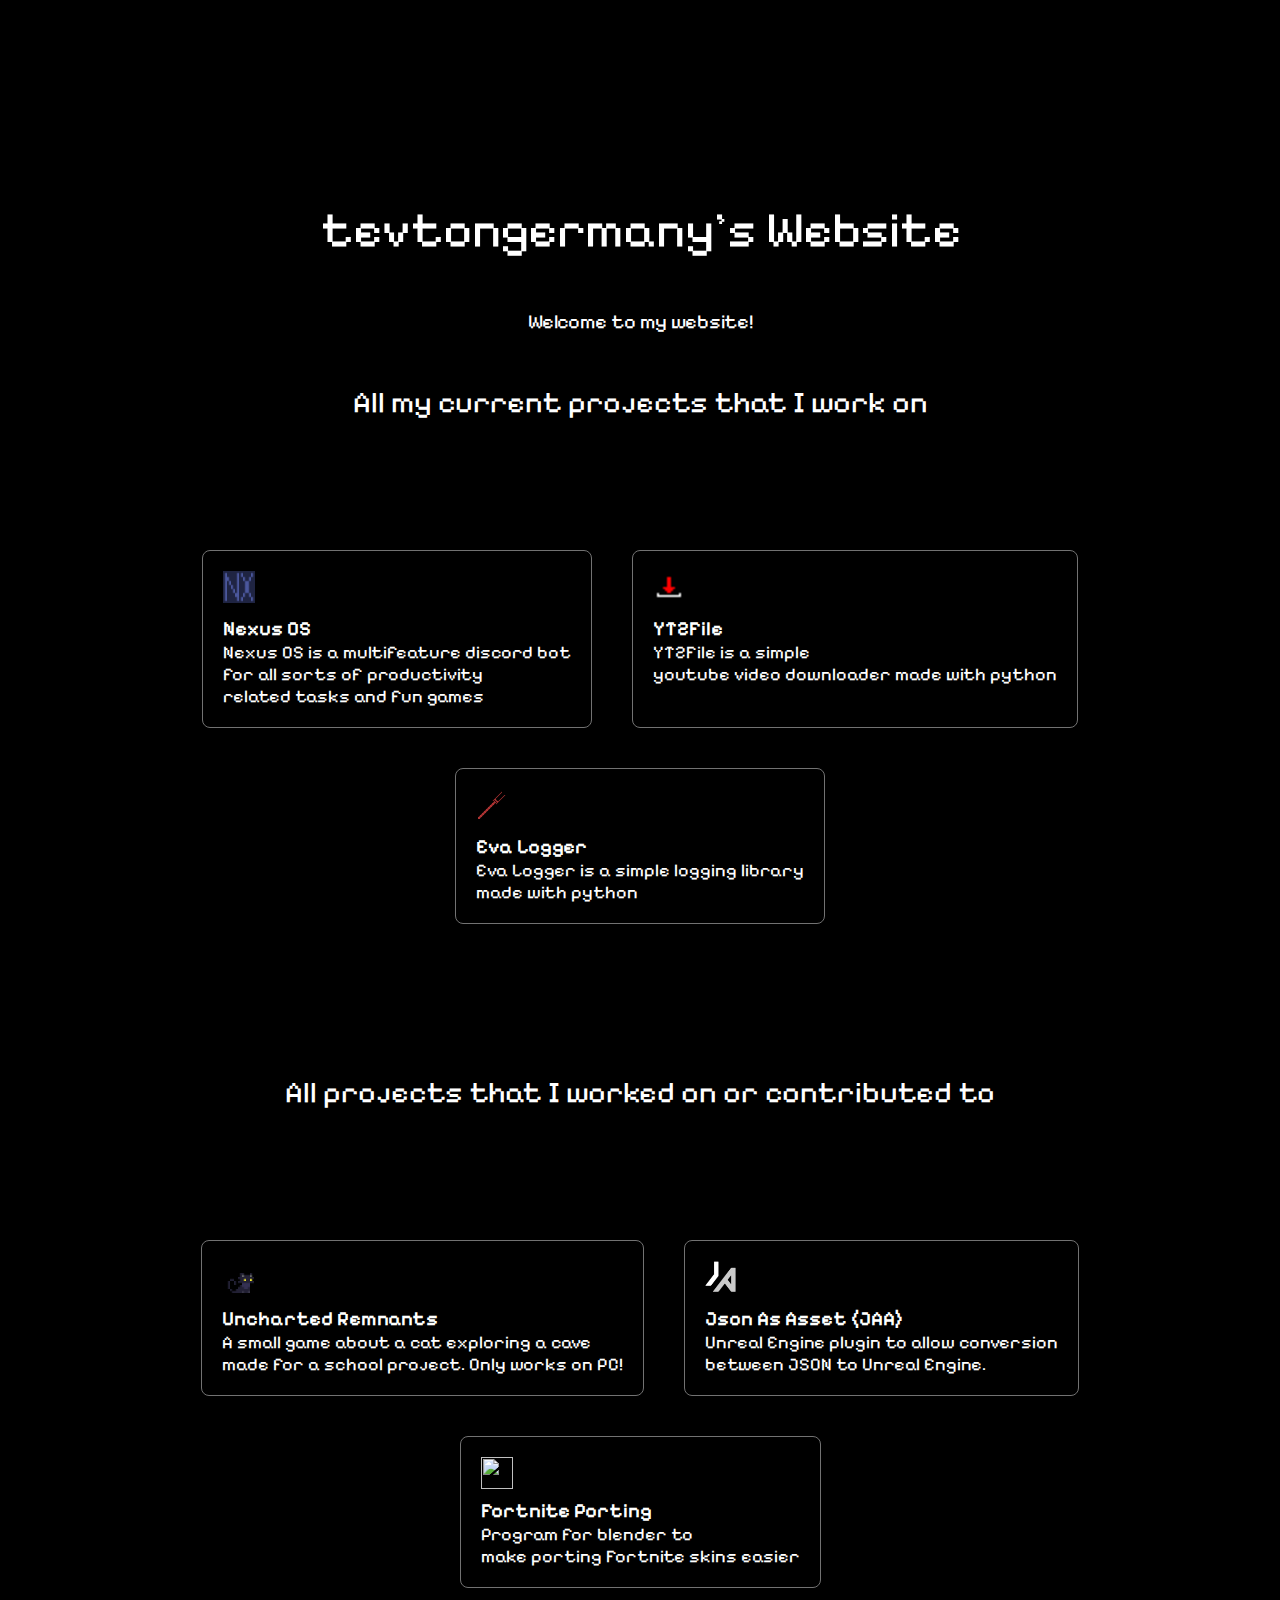
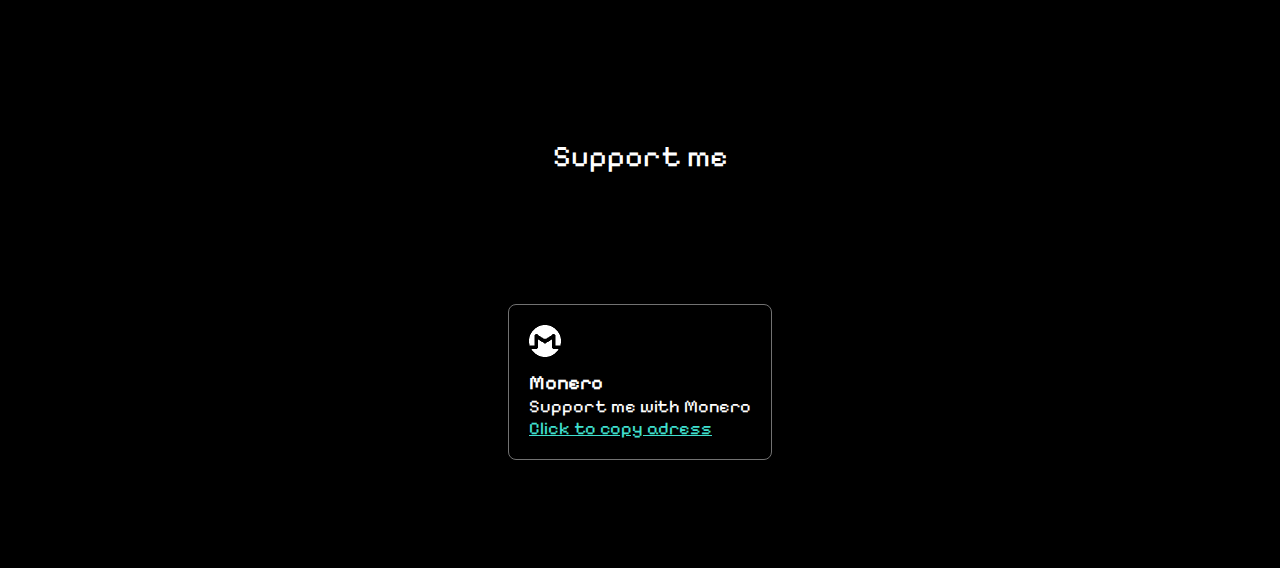
==== index.html @ dfd3a6f1 "messed up assets and stuff" ====
<!DOCTYPE html>
<Meta>
<head>
    <title>tevtongermany's Website</title>
    <link rel="stylesheet" href="styles.css">
    <script src="main.js"></script>

    <meta name="viewport" content="width=device-width, initial-scale=1.0">
</head>
<!-- I Know you are looking :3 -->
<!-- if you want to use stuff from my website like my code just read the license before you do so! -->
<!-- https://github.com/Tevtongermany/Tevtongermany.github.io/blob/main/LICENSE -->
<!-- if you just ignore it you are a maggot! -->
<body>

<p class="title">tevtongermany's Website</p>
<p class="desc">Welcome to my website!</p>

<p class="header">All my current projects that I work on</p>
<div class="card-container">
    <div class="card" onclick="redirectTo('http://nexusos.de/')">
        <img class="card-smallimg" src="/assets/EA.png">
        <p class="card-title">Nexus OS</p>
        <p class="card-desc">Nexus OS is a multifeature discord bot <br> 
            for all sorts of productivity <br>
                related tasks and fun games</p>

    </div>

    <div class="card" onclick="redirectTo('https://github.com/Tevtongermany/YT2FILE-Legacy')">
        <img class="card-smallimg" src="/assets/Yt2file.png">
        <p class="card-title">YT2File</p>
        <p class="card-desc">
            YT2File is a simple <br>youtube video downloader
            made with python
        </p>
    </div>

    <div class="card" onclick="redirectTo('https://github.com/Tevtongermany/Evalogger')">
        <img class="card-smallimg" src="/assets/Evalogger.png">
        <p class="card-title">Eva Logger</p>
        <p class="card-desc">
            Eva Logger is a simple logging library <br>
            made with python
        </p>
    </div>


</div>

<p class="header">All projects that I worked on or contributed to</p>    
<div class="card-container">
    <div class="card" onclick="redirectTo('/release/Game.html')">
        <img class="card-smallimg" src="/assets/Cat_1.gif">
        <p class="card-title">Uncharted Remnants</p>
        <p class="card-desc">A small game about a cat exploring a cave<br>made for a school project. Only works on PC!</p>
    </div>
    <div class="card" onclick="redirectTo('https://github.com/GMatrixGames/JsonAsAsset')">
        <img class="card-smallimg" src="/assets/JAA_Logo.png">
        <p class="card-title">Json As Asset (JAA)</p>
        <p class="card-desc">Unreal Engine plugin to allow conversion <br>between JSON to Unreal Engine.</p>
    </div>
    <div class="card" onclick="redirectTo('https://github.com/halfuwu/FortnitePorting')">
        <img class="card-smallimg" src="/assets/FortnitePortingLarge.png">
        <p class="card-title">Fortnite Porting</p>
        <p class="card-desc">Program for blender to <br>make porting Fortnite skins easier</p>
    </div>
</div>
<p class="header">Support me</p>

    <div class="card-container">
        <div class="card-static">
            <img class="card-smallimg" src="/assets/monero.png">
            <p class="card-title">Monero</p>
            <p class="card-desc">Support me with Monero</p>
            <p class="link" onclick="copytoclipboard('4ACpX2xCGJ3UpfYXFJC6YvYNoSaSizHpbFByEJfth3kwR3kgrTijeWkQiPbkQqs7zq4gx8izZiRPuEuzkmUqJaUoLRoKhRh')">Click to copy adress</p>
        </div>
    </div>




</body>
---- styles.css ----
@import url('https://fonts.googleapis.com/css2?family=Pixelify+Sans:wght@400;500;600;700&display=swap');

 * {
    background-color: black;
}
 /* scrollbar */
::-webkit-scrollbar {
    width: 20px;
  }
  
  /* Track */
  ::-webkit-scrollbar-track {
    background: #f1f1f100;
  }
  
  /* Handle */
  ::-webkit-scrollbar-thumb {
    background: #888;
  }
  
  /* Handle on hover */
  ::-webkit-scrollbar-thumb:hover {
    background: #555;
  }

.title {
    color: white;
    font-size: 50px;
    text-align: center;
    font-family: 'Pixelify sans', sans-serif;
    margin-top: 200px;
}
.desc {
    color: white;
    font-size: 20px;
    text-align: center;
    font-family: 'Pixelify sans', sans-serif;
    margin-top: 50px;
}
.header {
    color: white;
    font-size: 30px;
    text-align: center;
    font-family: 'Pixelify sans', sans-serif;
    margin-top: 50px;
}
.link {
    color: turquoise;
    text-decoration: underline;
    font-family: 'Pixelify sans', sans-serif;
    font-size: 18px;
    margin: 0;
    word-wrap: break-word;
    overflow: hidden;
}

.card-container {
    display: flex;
    flex-wrap: wrap;
    justify-content: center;
    gap: 40px;
    padding: 100px;


}

.card {
    width: auto;
    height: auto;
    box-sizing: border-box;
    background-color: #000000;
    border: 1px solid #727272;
    border-radius: 8px;
    text-align: left;
    padding: 20px;
    cursor: pointer;
    transition: .30s ease;

}

.card:hover {
    transform: translateY(-5px);
}

.card-static {
    width: auto;
    height: auto;
    box-sizing: border-box;
    background-color: #000000;
    border: 1px solid #727272;
    border-radius: 8px;
    text-align: left;
    padding: 20px;

    transition: .30s ease;

}

/* Image styling */
.card-smallimg {
    width: 32px;
    height: 32px;
    object-fit: cover;
    margin-bottom: 10px;
    user-select: none;
    transition: .30s ease;
}

/* Text styling */
.card-desc  {
    background-color: #000000;
    font-family: 'Pixelify sans', sans-serif;
    font-size: 18px;
    color: white;
    margin: 0;
    user-select: none;
    word-wrap: break-word;
    overflow: hidden;
}

.card-title {
    background-color: #000000;
    user-select: none;
    font-family: 'Pixelify sans', sans-serif;
    font-weight: 600;
    font-size: 20px;
    color: white;
    margin: 0;
    user-select: none;
    overflow: hidden;
}
.card-qrcode {
    width: 240px;
    height: 240px;

}

@media (max-width: 1000px) {
    .card-container {
        padding: 50px;
    }
    .title {
        font-size: 30px;
    }
}
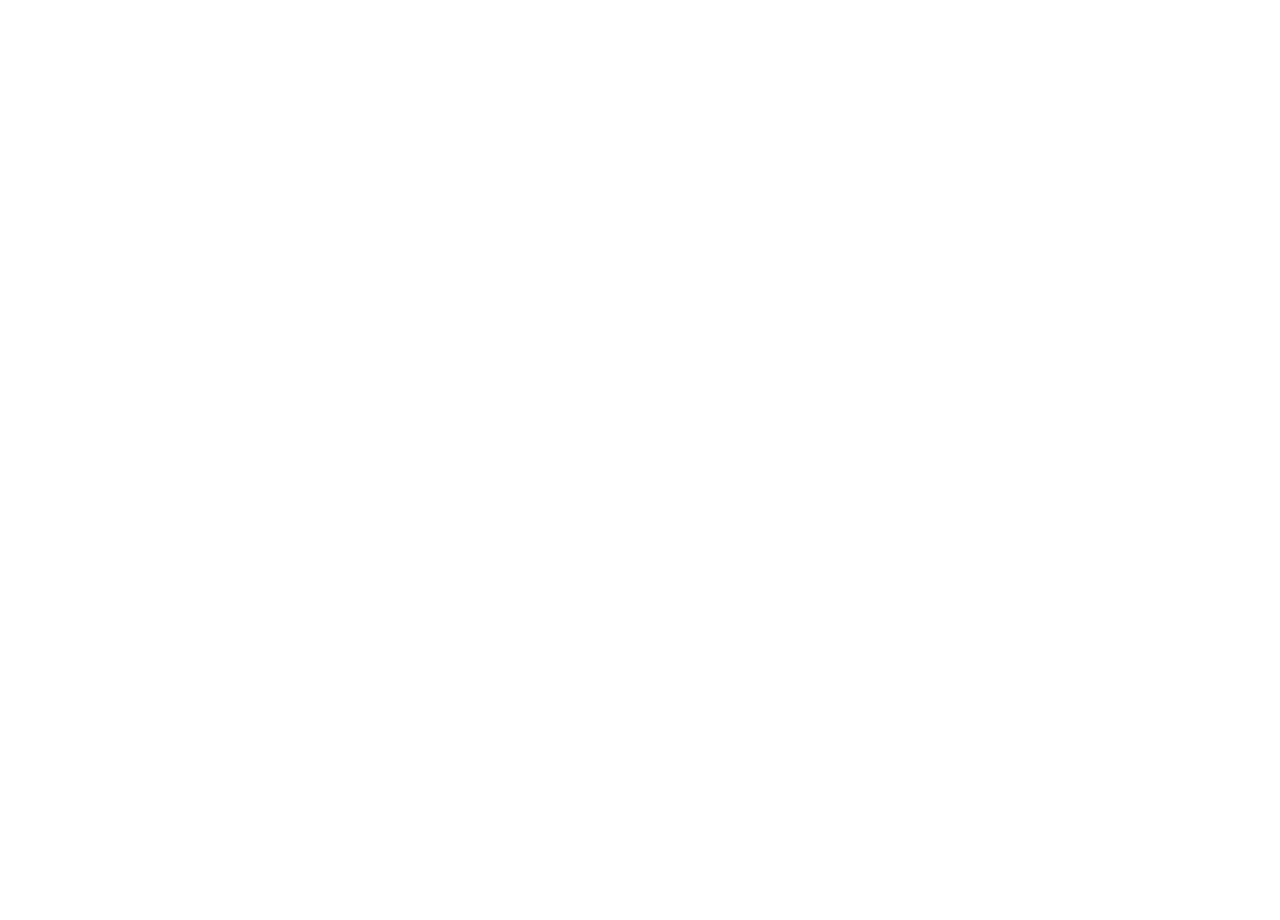
==== commit 71255b7b: "Create index.html" ====
--- a/index.html
+++ b/index.html
@@ -1,83 +1,11 @@
-<!DOCTYPE html>
-<Meta>
-<head>
-    <title>tevtongermany's Website</title>
-    <link rel="stylesheet" href="styles.css">
-    <script src="main.js"></script>
-
-    <meta name="viewport" content="width=device-width, initial-scale=1.0">
-</head>
-<!-- I Know you are looking :3 -->
-<!-- if you want to use stuff from my website like my code just read the license before you do so! -->
-<!-- https://github.com/Tevtongermany/Tevtongermany.github.io/blob/main/LICENSE -->
-<!-- if you just ignore it you are a maggot! -->
-<body>
-
-<p class="title">tevtongermany's Website</p>
-<p class="desc">Welcome to my website!</p>
-
-<p class="header">All my current projects that I work on</p>
-<div class="card-container">
-    <div class="card" onclick="redirectTo('http://nexusos.de/')">
-        <img class="card-smallimg" src="/assets/EA.png">
-        <p class="card-title">Nexus OS</p>
-        <p class="card-desc">Nexus OS is a multifeature discord bot <br> 
-            for all sorts of productivity <br>
-                related tasks and fun games</p>
-
-    </div>
-
-    <div class="card" onclick="redirectTo('https://github.com/Tevtongermany/YT2FILE-Legacy')">
-        <img class="card-smallimg" src="/assets/Yt2file.png">
-        <p class="card-title">YT2File</p>
-        <p class="card-desc">
-            YT2File is a simple <br>youtube video downloader
-            made with python
-        </p>
-    </div>
-
-    <div class="card" onclick="redirectTo('https://github.com/Tevtongermany/Evalogger')">
-        <img class="card-smallimg" src="/assets/Evalogger.png">
-        <p class="card-title">Eva Logger</p>
-        <p class="card-desc">
-            Eva Logger is a simple logging library <br>
-            made with python
-        </p>
-    </div>
-
-
-</div>
-
-<p class="header">All projects that I worked on or contributed to</p>    
-<div class="card-container">
-    <div class="card" onclick="redirectTo('/release/Game.html')">
-        <img class="card-smallimg" src="/assets/Cat_1.gif">
-        <p class="card-title">Uncharted Remnants</p>
-        <p class="card-desc">A small game about a cat exploring a cave<br>made for a school project. Only works on PC!</p>
-    </div>
-    <div class="card" onclick="redirectTo('https://github.com/GMatrixGames/JsonAsAsset')">
-        <img class="card-smallimg" src="/assets/JAA_Logo.png">
-        <p class="card-title">Json As Asset (JAA)</p>
-        <p class="card-desc">Unreal Engine plugin to allow conversion <br>between JSON to Unreal Engine.</p>
-    </div>
-    <div class="card" onclick="redirectTo('https://github.com/halfuwu/FortnitePorting')">
-        <img class="card-smallimg" src="/assets/FortnitePortingLarge.png">
-        <p class="card-title">Fortnite Porting</p>
-        <p class="card-desc">Program for blender to <br>make porting Fortnite skins easier</p>
-    </div>
-</div>
-<p class="header">Support me</p>
-
-    <div class="card-container">
-        <div class="card-static">
-            <img class="card-smallimg" src="/assets/monero.png">
-            <p class="card-title">Monero</p>
-            <p class="card-desc">Support me with Monero</p>
-            <p class="link" onclick="copytoclipboard('4ACpX2xCGJ3UpfYXFJC6YvYNoSaSizHpbFByEJfth3kwR3kgrTijeWkQiPbkQqs7zq4gx8izZiRPuEuzkmUqJaUoLRoKhRh')">Click to copy adress</p>
-        </div>
-    </div>
-
-
-
-
-</body>
+<!DOCTYPE html>
+<html lang="en">
+<head>
+    <meta charset="UTF-8">
+    <meta name="viewport" content="width=device-width, initial-scale=1.0">
+    <title>Game Iframe</title>
+</head>
+<body>
+    <iframe src="https://tevtongermany.me/release/Game.html" frameborder="0" style="width:100%; height:100vh;"></iframe>
+</body>
+</html>
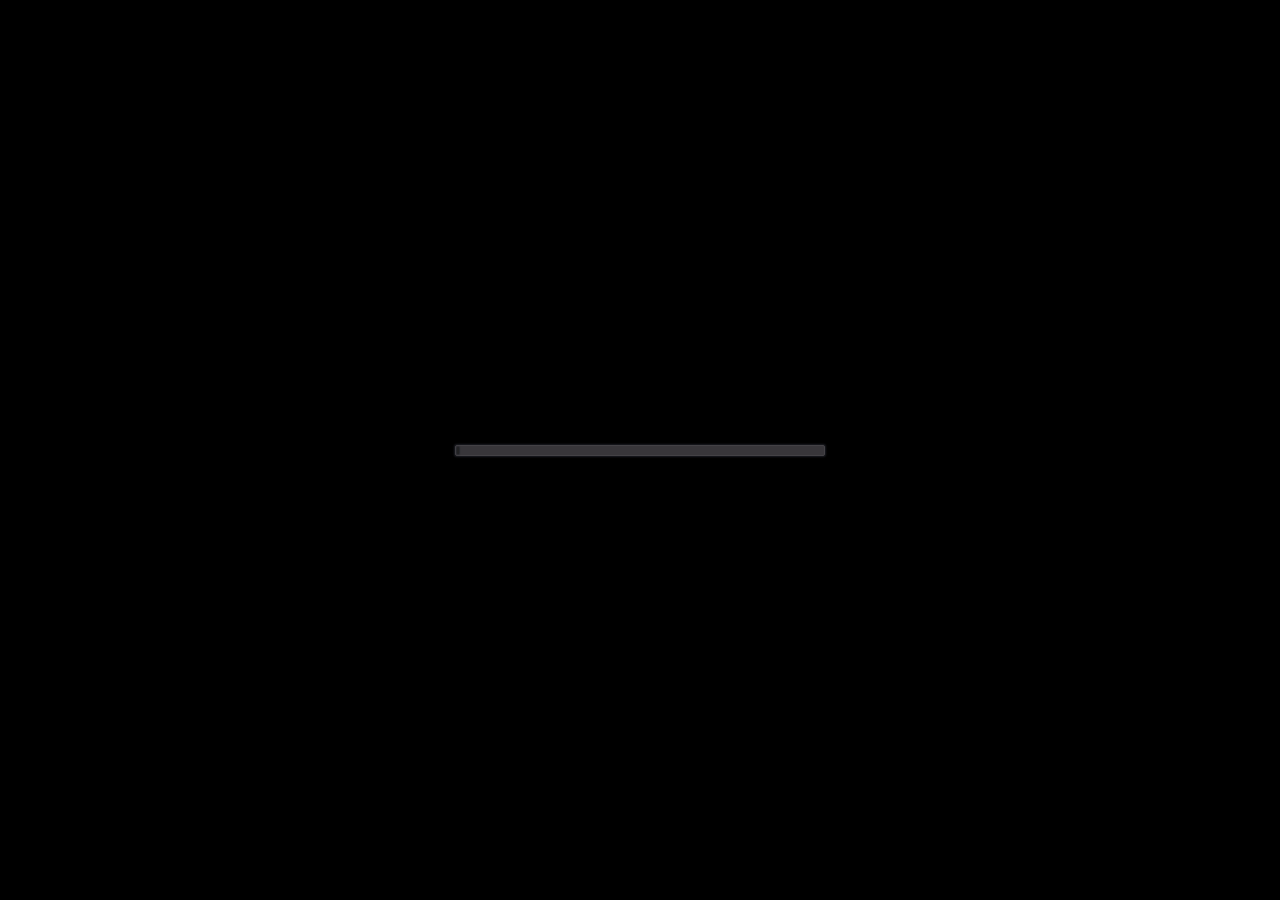
==== commit d78920c1: "funny hahah" ====
--- a/index.html
+++ b/index.html
@@ -1,11 +1,249 @@
 <!DOCTYPE html>
 <html lang="en">
-<head>
-    <meta charset="UTF-8">
-    <meta name="viewport" content="width=device-width, initial-scale=1.0">
-    <title>Game Iframe</title>
-</head>
-<body>
-    <iframe src="https://tevtongermany.me/release/Game.html" frameborder="0" style="width:100%; height:100vh;"></iframe>
-</body>
+	<head>
+		<meta charset="utf-8">
+		<meta name="viewport" content="width=device-width, user-scalable=no">
+		<script src="coi-serviceworker.js"></script>
+		<title>Uncharted Remnants</title>
+		<style>
+body {
+	touch-action: none;
+	margin: 0;
+	border: 0 none;
+	padding: 0;
+	text-align: center;
+	background-color: black;
+}
+
+#canvas {
+	display: block;
+	margin: 0;
+	color: white;
+}
+
+#canvas:focus {
+	outline: none;
+}
+
+.godot {
+	font-family: 'Noto Sans', 'Droid Sans', Arial, sans-serif;
+	color: #e0e0e0;
+	background-color: #3b3943;
+	background-image: linear-gradient(to bottom, #403e48, #35333c);
+	border: 1px solid #45434e;
+	box-shadow: 0 0 1px 1px #2f2d35;
+}
+
+/* Status display */
+
+#status {
+	position: absolute;
+	left: 0;
+	top: 0;
+	right: 0;
+	bottom: 0;
+	display: flex;
+	justify-content: center;
+	align-items: center;
+	/* don't consume click events - make children visible explicitly */
+	visibility: hidden;
+}
+
+#status-progress {
+	width: 366px;
+	height: 7px;
+	background-color: #38363A;
+	border: 1px solid #444246;
+	padding: 1px;
+	box-shadow: 0 0 2px 1px #1B1C22;
+	border-radius: 2px;
+	visibility: visible;
+}
+
+@media only screen and (orientation:portrait) {
+	#status-progress {
+		width: 61.8%;
+	}
+}
+
+#status-progress-inner {
+	height: 100%;
+	width: 0;
+	box-sizing: border-box;
+	transition: width 0.5s linear;
+	background-color: #202020;
+	border: 1px solid #222223;
+	box-shadow: 0 0 1px 1px #27282E;
+	border-radius: 3px;
+}
+
+#status-indeterminate {
+	height: 42px;
+	visibility: visible;
+	position: relative;
+}
+
+#status-indeterminate > div {
+	width: 4.5px;
+	height: 0;
+	border-style: solid;
+	border-width: 9px 3px 0 3px;
+	border-color: #2b2b2b transparent transparent transparent;
+	transform-origin: center 21px;
+	position: absolute;
+}
+
+#status-indeterminate > div:nth-child(1) { transform: rotate( 22.5deg); }
+#status-indeterminate > div:nth-child(2) { transform: rotate( 67.5deg); }
+#status-indeterminate > div:nth-child(3) { transform: rotate(112.5deg); }
+#status-indeterminate > div:nth-child(4) { transform: rotate(157.5deg); }
+#status-indeterminate > div:nth-child(5) { transform: rotate(202.5deg); }
+#status-indeterminate > div:nth-child(6) { transform: rotate(247.5deg); }
+#status-indeterminate > div:nth-child(7) { transform: rotate(292.5deg); }
+#status-indeterminate > div:nth-child(8) { transform: rotate(337.5deg); }
+
+#status-notice {
+	margin: 0 100px;
+	line-height: 1.3;
+	visibility: visible;
+	padding: 4px 6px;
+	visibility: visible;
+}
+		</style>
+		<link id='-gd-engine-icon' rel='icon' type='image/png' href='Game.icon.png' />
+<link rel='apple-touch-icon' href='Game.apple-touch-icon.png'/>
+
+	</head>
+	<body>
+		<canvas id="canvas">
+			HTML5 canvas appears to be unsupported in the current browser.<br >
+			Please try updating or use a different browser.
+		</canvas>
+		<div id="status">
+			<div id="status-progress" style="display: none;" oncontextmenu="event.preventDefault();">
+				<div id ="status-progress-inner"></div>
+			</div>
+			<div id="status-indeterminate" style="display: none;" oncontextmenu="event.preventDefault();">
+				<div></div>
+				<div></div>
+				<div></div>
+				<div></div>
+				<div></div>
+				<div></div>
+				<div></div>
+				<div></div>
+			</div>
+			<div id="status-notice" class="godot" style="display: none;"></div>
+		</div>
+
+		<script src="Game.js"></script>
+		<script>
+const GODOT_CONFIG = {"args":[],"canvasResizePolicy":2,"executable":"Game","experimentalVK":false,"fileSizes":{"Game.pck":6138560,"Game.wasm":28016429},"focusCanvas":true,"gdextensionLibs":[]};
+const engine = new Engine(GODOT_CONFIG);
+
+(function () {
+	const INDETERMINATE_STATUS_STEP_MS = 100;
+	const statusProgress = document.getElementById('status-progress');
+	const statusProgressInner = document.getElementById('status-progress-inner');
+	const statusIndeterminate = document.getElementById('status-indeterminate');
+	const statusNotice = document.getElementById('status-notice');
+
+	let initializing = true;
+	let statusMode = 'hidden';
+
+	let animationCallbacks = [];
+	function animate(time) {
+		animationCallbacks.forEach((callback) => callback(time));
+		requestAnimationFrame(animate);
+	}
+	requestAnimationFrame(animate);
+
+	function animateStatusIndeterminate(ms) {
+		const i = Math.floor((ms / INDETERMINATE_STATUS_STEP_MS) % 8);
+		if (statusIndeterminate.children[i].style.borderTopColor === '') {
+			Array.prototype.slice.call(statusIndeterminate.children).forEach((child) => {
+				child.style.borderTopColor = '';
+			});
+			statusIndeterminate.children[i].style.borderTopColor = '#dfdfdf';
+		}
+	}
+
+	function setStatusMode(mode) {
+		if (statusMode === mode || !initializing) {
+			return;
+		}
+		[statusProgress, statusIndeterminate, statusNotice].forEach((elem) => {
+			elem.style.display = 'none';
+		});
+		animationCallbacks = animationCallbacks.filter(function (value) {
+			return (value !== animateStatusIndeterminate);
+		});
+		switch (mode) {
+		case 'progress':
+			statusProgress.style.display = 'block';
+			break;
+		case 'indeterminate':
+			statusIndeterminate.style.display = 'block';
+			animationCallbacks.push(animateStatusIndeterminate);
+			break;
+		case 'notice':
+			statusNotice.style.display = 'block';
+			break;
+		case 'hidden':
+			break;
+		default:
+			throw new Error('Invalid status mode');
+		}
+		statusMode = mode;
+	}
+
+	function setStatusNotice(text) {
+		while (statusNotice.lastChild) {
+			statusNotice.removeChild(statusNotice.lastChild);
+		}
+		const lines = text.split('\n');
+		lines.forEach((line) => {
+			statusNotice.appendChild(document.createTextNode(line));
+			statusNotice.appendChild(document.createElement('br'));
+		});
+	}
+
+	function displayFailureNotice(err) {
+		const msg = err.message || err;
+		console.error(msg);
+		setStatusNotice(msg);
+		setStatusMode('notice');
+		initializing = false;
+	}
+
+	const missing = Engine.getMissingFeatures();
+	if (missing.length !== 0) {
+		const missingMsg = 'Error\nThe following features required to run Godot projects on the Web are missing:\n';
+		displayFailureNotice(missingMsg + missing.join('\n'));
+	} else {
+		setStatusMode('indeterminate');
+		engine.startGame({
+			'onProgress': function (current, total) {
+				if (total > 0) {
+					statusProgressInner.style.width = `${(current / total) * 100}%`;
+					setStatusMode('progress');
+					if (current === total) {
+						// wait for progress bar animation
+						setTimeout(() => {
+							setStatusMode('indeterminate');
+						}, 500);
+					}
+				} else {
+					setStatusMode('indeterminate');
+				}
+			},
+		}).then(() => {
+			setStatusMode('hidden');
+			initializing = false;
+		}, displayFailureNotice);
+	}
+}());
+		</script>
+	</body>
 </html>
+
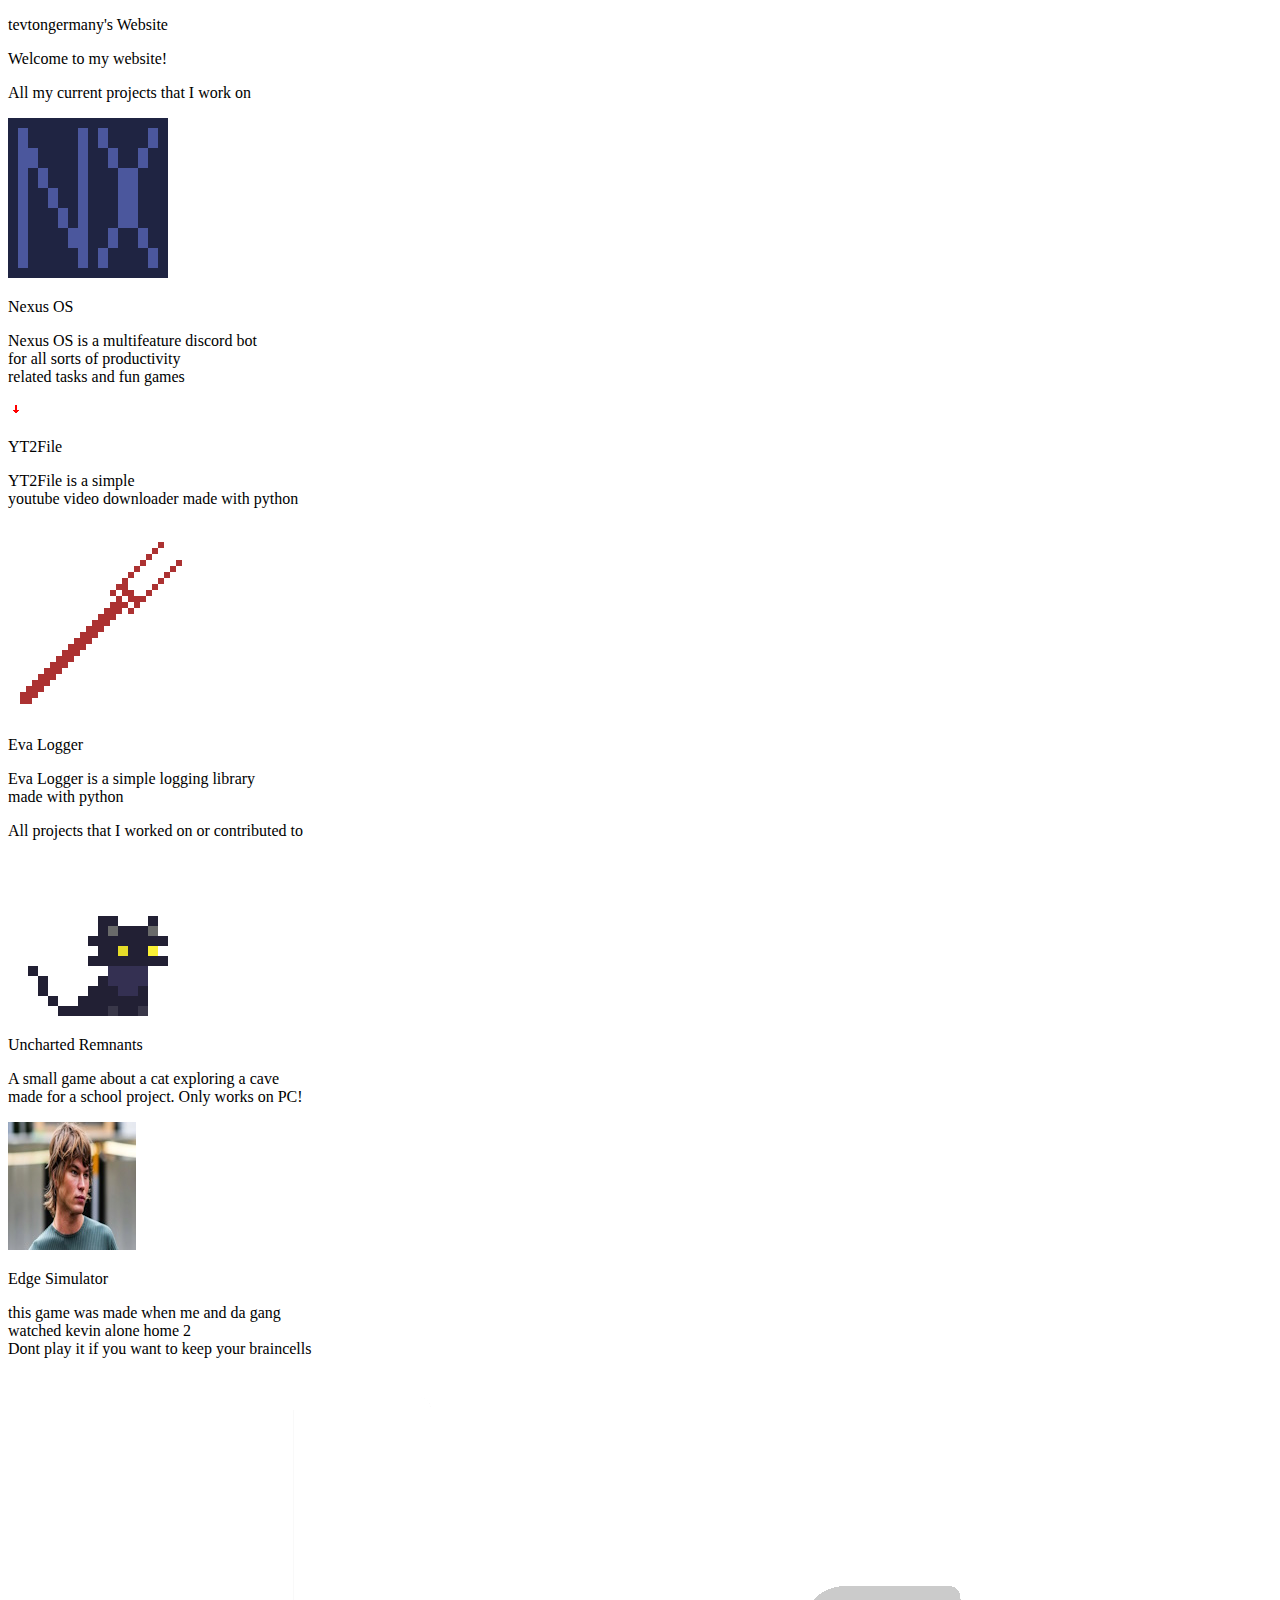
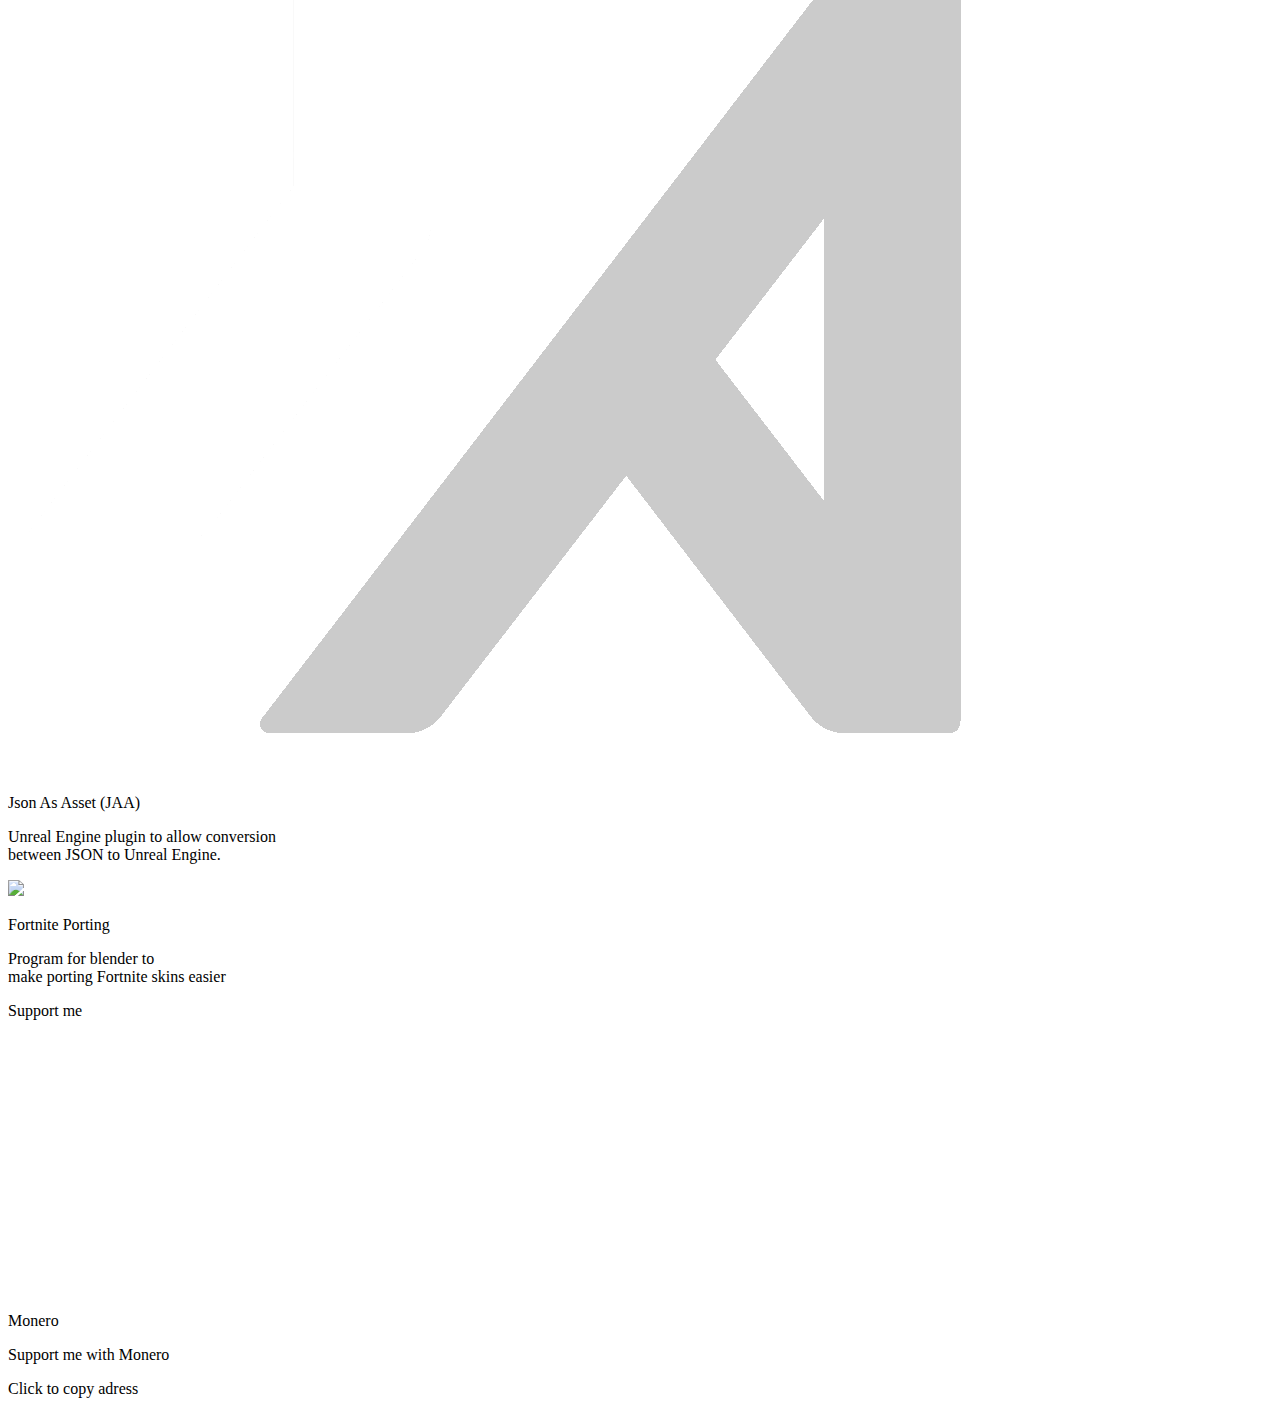
==== commit 619b43b0: "Updated stuff" ====
--- a/index.html
+++ b/index.html
@@ -1,249 +1,89 @@
-<!DOCTYPE html>
-<html lang="en">
-	<head>
-		<meta charset="utf-8">
-		<meta name="viewport" content="width=device-width, user-scalable=no">
-		<script src="coi-serviceworker.js"></script>
-		<title>Uncharted Remnants</title>
-		<style>
-body {
-	touch-action: none;
-	margin: 0;
-	border: 0 none;
-	padding: 0;
-	text-align: center;
-	background-color: black;
-}
-
-#canvas {
-	display: block;
-	margin: 0;
-	color: white;
-}
-
-#canvas:focus {
-	outline: none;
-}
-
-.godot {
-	font-family: 'Noto Sans', 'Droid Sans', Arial, sans-serif;
-	color: #e0e0e0;
-	background-color: #3b3943;
-	background-image: linear-gradient(to bottom, #403e48, #35333c);
-	border: 1px solid #45434e;
-	box-shadow: 0 0 1px 1px #2f2d35;
-}
-
-/* Status display */
-
-#status {
-	position: absolute;
-	left: 0;
-	top: 0;
-	right: 0;
-	bottom: 0;
-	display: flex;
-	justify-content: center;
-	align-items: center;
-	/* don't consume click events - make children visible explicitly */
-	visibility: hidden;
-}
-
-#status-progress {
-	width: 366px;
-	height: 7px;
-	background-color: #38363A;
-	border: 1px solid #444246;
-	padding: 1px;
-	box-shadow: 0 0 2px 1px #1B1C22;
-	border-radius: 2px;
-	visibility: visible;
-}
-
-@media only screen and (orientation:portrait) {
-	#status-progress {
-		width: 61.8%;
-	}
-}
-
-#status-progress-inner {
-	height: 100%;
-	width: 0;
-	box-sizing: border-box;
-	transition: width 0.5s linear;
-	background-color: #202020;
-	border: 1px solid #222223;
-	box-shadow: 0 0 1px 1px #27282E;
-	border-radius: 3px;
-}
-
-#status-indeterminate {
-	height: 42px;
-	visibility: visible;
-	position: relative;
-}
-
-#status-indeterminate > div {
-	width: 4.5px;
-	height: 0;
-	border-style: solid;
-	border-width: 9px 3px 0 3px;
-	border-color: #2b2b2b transparent transparent transparent;
-	transform-origin: center 21px;
-	position: absolute;
-}
-
-#status-indeterminate > div:nth-child(1) { transform: rotate( 22.5deg); }
-#status-indeterminate > div:nth-child(2) { transform: rotate( 67.5deg); }
-#status-indeterminate > div:nth-child(3) { transform: rotate(112.5deg); }
-#status-indeterminate > div:nth-child(4) { transform: rotate(157.5deg); }
-#status-indeterminate > div:nth-child(5) { transform: rotate(202.5deg); }
-#status-indeterminate > div:nth-child(6) { transform: rotate(247.5deg); }
-#status-indeterminate > div:nth-child(7) { transform: rotate(292.5deg); }
-#status-indeterminate > div:nth-child(8) { transform: rotate(337.5deg); }
-
-#status-notice {
-	margin: 0 100px;
-	line-height: 1.3;
-	visibility: visible;
-	padding: 4px 6px;
-	visibility: visible;
-}
-		</style>
-		<link id='-gd-engine-icon' rel='icon' type='image/png' href='Game.icon.png' />
-<link rel='apple-touch-icon' href='Game.apple-touch-icon.png'/>
-
-	</head>
-	<body>
-		<canvas id="canvas">
-			HTML5 canvas appears to be unsupported in the current browser.<br >
-			Please try updating or use a different browser.
-		</canvas>
-		<div id="status">
-			<div id="status-progress" style="display: none;" oncontextmenu="event.preventDefault();">
-				<div id ="status-progress-inner"></div>
-			</div>
-			<div id="status-indeterminate" style="display: none;" oncontextmenu="event.preventDefault();">
-				<div></div>
-				<div></div>
-				<div></div>
-				<div></div>
-				<div></div>
-				<div></div>
-				<div></div>
-				<div></div>
-			</div>
-			<div id="status-notice" class="godot" style="display: none;"></div>
-		</div>
-
-		<script src="Game.js"></script>
-		<script>
-const GODOT_CONFIG = {"args":[],"canvasResizePolicy":2,"executable":"Game","experimentalVK":false,"fileSizes":{"Game.pck":6138560,"Game.wasm":28016429},"focusCanvas":true,"gdextensionLibs":[]};
-const engine = new Engine(GODOT_CONFIG);
-
-(function () {
-	const INDETERMINATE_STATUS_STEP_MS = 100;
-	const statusProgress = document.getElementById('status-progress');
-	const statusProgressInner = document.getElementById('status-progress-inner');
-	const statusIndeterminate = document.getElementById('status-indeterminate');
-	const statusNotice = document.getElementById('status-notice');
-
-	let initializing = true;
-	let statusMode = 'hidden';
-
-	let animationCallbacks = [];
-	function animate(time) {
-		animationCallbacks.forEach((callback) => callback(time));
-		requestAnimationFrame(animate);
-	}
-	requestAnimationFrame(animate);
-
-	function animateStatusIndeterminate(ms) {
-		const i = Math.floor((ms / INDETERMINATE_STATUS_STEP_MS) % 8);
-		if (statusIndeterminate.children[i].style.borderTopColor === '') {
-			Array.prototype.slice.call(statusIndeterminate.children).forEach((child) => {
-				child.style.borderTopColor = '';
-			});
-			statusIndeterminate.children[i].style.borderTopColor = '#dfdfdf';
-		}
-	}
-
-	function setStatusMode(mode) {
-		if (statusMode === mode || !initializing) {
-			return;
-		}
-		[statusProgress, statusIndeterminate, statusNotice].forEach((elem) => {
-			elem.style.display = 'none';
-		});
-		animationCallbacks = animationCallbacks.filter(function (value) {
-			return (value !== animateStatusIndeterminate);
-		});
-		switch (mode) {
-		case 'progress':
-			statusProgress.style.display = 'block';
-			break;
-		case 'indeterminate':
-			statusIndeterminate.style.display = 'block';
-			animationCallbacks.push(animateStatusIndeterminate);
-			break;
-		case 'notice':
-			statusNotice.style.display = 'block';
-			break;
-		case 'hidden':
-			break;
-		default:
-			throw new Error('Invalid status mode');
-		}
-		statusMode = mode;
-	}
-
-	function setStatusNotice(text) {
-		while (statusNotice.lastChild) {
-			statusNotice.removeChild(statusNotice.lastChild);
-		}
-		const lines = text.split('\n');
-		lines.forEach((line) => {
-			statusNotice.appendChild(document.createTextNode(line));
-			statusNotice.appendChild(document.createElement('br'));
-		});
-	}
-
-	function displayFailureNotice(err) {
-		const msg = err.message || err;
-		console.error(msg);
-		setStatusNotice(msg);
-		setStatusMode('notice');
-		initializing = false;
-	}
-
-	const missing = Engine.getMissingFeatures();
-	if (missing.length !== 0) {
-		const missingMsg = 'Error\nThe following features required to run Godot projects on the Web are missing:\n';
-		displayFailureNotice(missingMsg + missing.join('\n'));
-	} else {
-		setStatusMode('indeterminate');
-		engine.startGame({
-			'onProgress': function (current, total) {
-				if (total > 0) {
-					statusProgressInner.style.width = `${(current / total) * 100}%`;
-					setStatusMode('progress');
-					if (current === total) {
-						// wait for progress bar animation
-						setTimeout(() => {
-							setStatusMode('indeterminate');
-						}, 500);
-					}
-				} else {
-					setStatusMode('indeterminate');
-				}
-			},
-		}).then(() => {
-			setStatusMode('hidden');
-			initializing = false;
-		}, displayFailureNotice);
-	}
-}());
-		</script>
-	</body>
-</html>
-
+<!DOCTYPE html>
+<Meta>
+<head>
+    <title>tevtongermany's Website</title>
+    <link rel="stylesheet" href="styles.css">
+    <script src="main.js"></script>
+
+    <meta name="viewport" content="width=device-width, initial-scale=1.0">
+</head>
+<!-- I Know you are looking :3 -->
+<!-- if you want to use stuff from my website like my code just read the license before you do so! -->
+<!-- https://github.com/Tevtongermany/Tevtongermany.github.io/blob/main/LICENSE -->
+<!-- if you just ignore it you are a maggot! -->
+<body>
+
+<p class="title">tevtongermany's Website</p>
+<p class="desc">Welcome to my website!</p>
+
+<p class="header">All my current projects that I work on</p>
+
+<div class="card-container">
+    <div class="card" onclick="redirectTo('http://nexusos.de/')">
+        <img class="card-smallimg" src="/assets/EA.png">
+        <p class="card-title">Nexus OS</p>
+        <p class="card-desc">Nexus OS is a multifeature discord bot <br> 
+            for all sorts of productivity <br>
+                related tasks and fun games</p>
+
+    </div>
+
+    <div class="card" onclick="redirectTo('https://github.com/Tevtongermany/YT2FILE-Legacy')">
+        <img class="card-smallimg" src="/assets/Yt2file.png">
+        <p class="card-title">YT2File</p>
+        <p class="card-desc">
+            YT2File is a simple <br>youtube video downloader
+            made with python
+        </p>
+    </div>
+
+    <div class="card" onclick="redirectTo('https://github.com/Tevtongermany/Evalogger')">
+        <img class="card-smallimg" src="/assets/Evalogger.png">
+        <p class="card-title">Eva Logger</p>
+        <p class="card-desc">
+            Eva Logger is a simple logging library <br>
+            made with python
+        </p>
+    </div>
+
+
+</div>
+
+<p class="header">All projects that I worked on or contributed to</p>    
+<div class="card-container">
+    <div class="card" onclick="redirectTo('/release/Game.html')">
+        <img class="card-smallimg" src="/assets/Cat_1.gif">
+        <p class="card-title">Uncharted Remnants</p>
+        <p class="card-desc">A small game about a cat exploring a cave<br>made for a school project. Only works on PC!</p>
+    </div>
+    <div class="card" onclick="redirectTo('https://tevtongermany.itch.io/edge-simulator')">
+        <img class="card-smallimg" src="/assets/jordan_barrett.jpg">
+        <p class="card-title">Edge Simulator</p>
+        <p class="card-desc">this game was made when me and da gang <br>watched kevin alone home 2 <br>Dont play it if you want to keep your braincells</p>
+    </div>
+    <div class="card" onclick="redirectTo('https://github.com/GMatrixGames/JsonAsAsset')">
+        <img class="card-smallimg" src="/assets/JAA_Logo.png">
+        <p class="card-title">Json As Asset (JAA)</p>
+        <p class="card-desc">Unreal Engine plugin to allow conversion <br>between JSON to Unreal Engine.</p>
+    </div>
+    <div class="card" onclick="redirectTo('https://github.com/halfuwu/FortnitePorting')">
+        <img class="card-smallimg" src="/assets/FortnitePortingLarge.png">
+        <p class="card-title">Fortnite Porting</p>
+        <p class="card-desc">Program for blender to <br>make porting Fortnite skins easier</p>
+    </div>
+</div>
+<p class="header">Support me</p>
+
+    <div class="card-container">
+        <div class="card-static">
+            <img class="card-smallimg" src="/assets/monero.png">
+            <p class="card-title">Monero</p>
+            <p class="card-desc">Support me with Monero</p>
+            <p class="link" onclick="copytoclipboard('4ACpX2xCGJ3UpfYXFJC6YvYNoSaSizHpbFByEJfth3kwR3kgrTijeWkQiPbkQqs7zq4gx8izZiRPuEuzkmUqJaUoLRoKhRh')">Click to copy adress</p>
+        </div>
+    </div>
+
+
+
+
+</body>
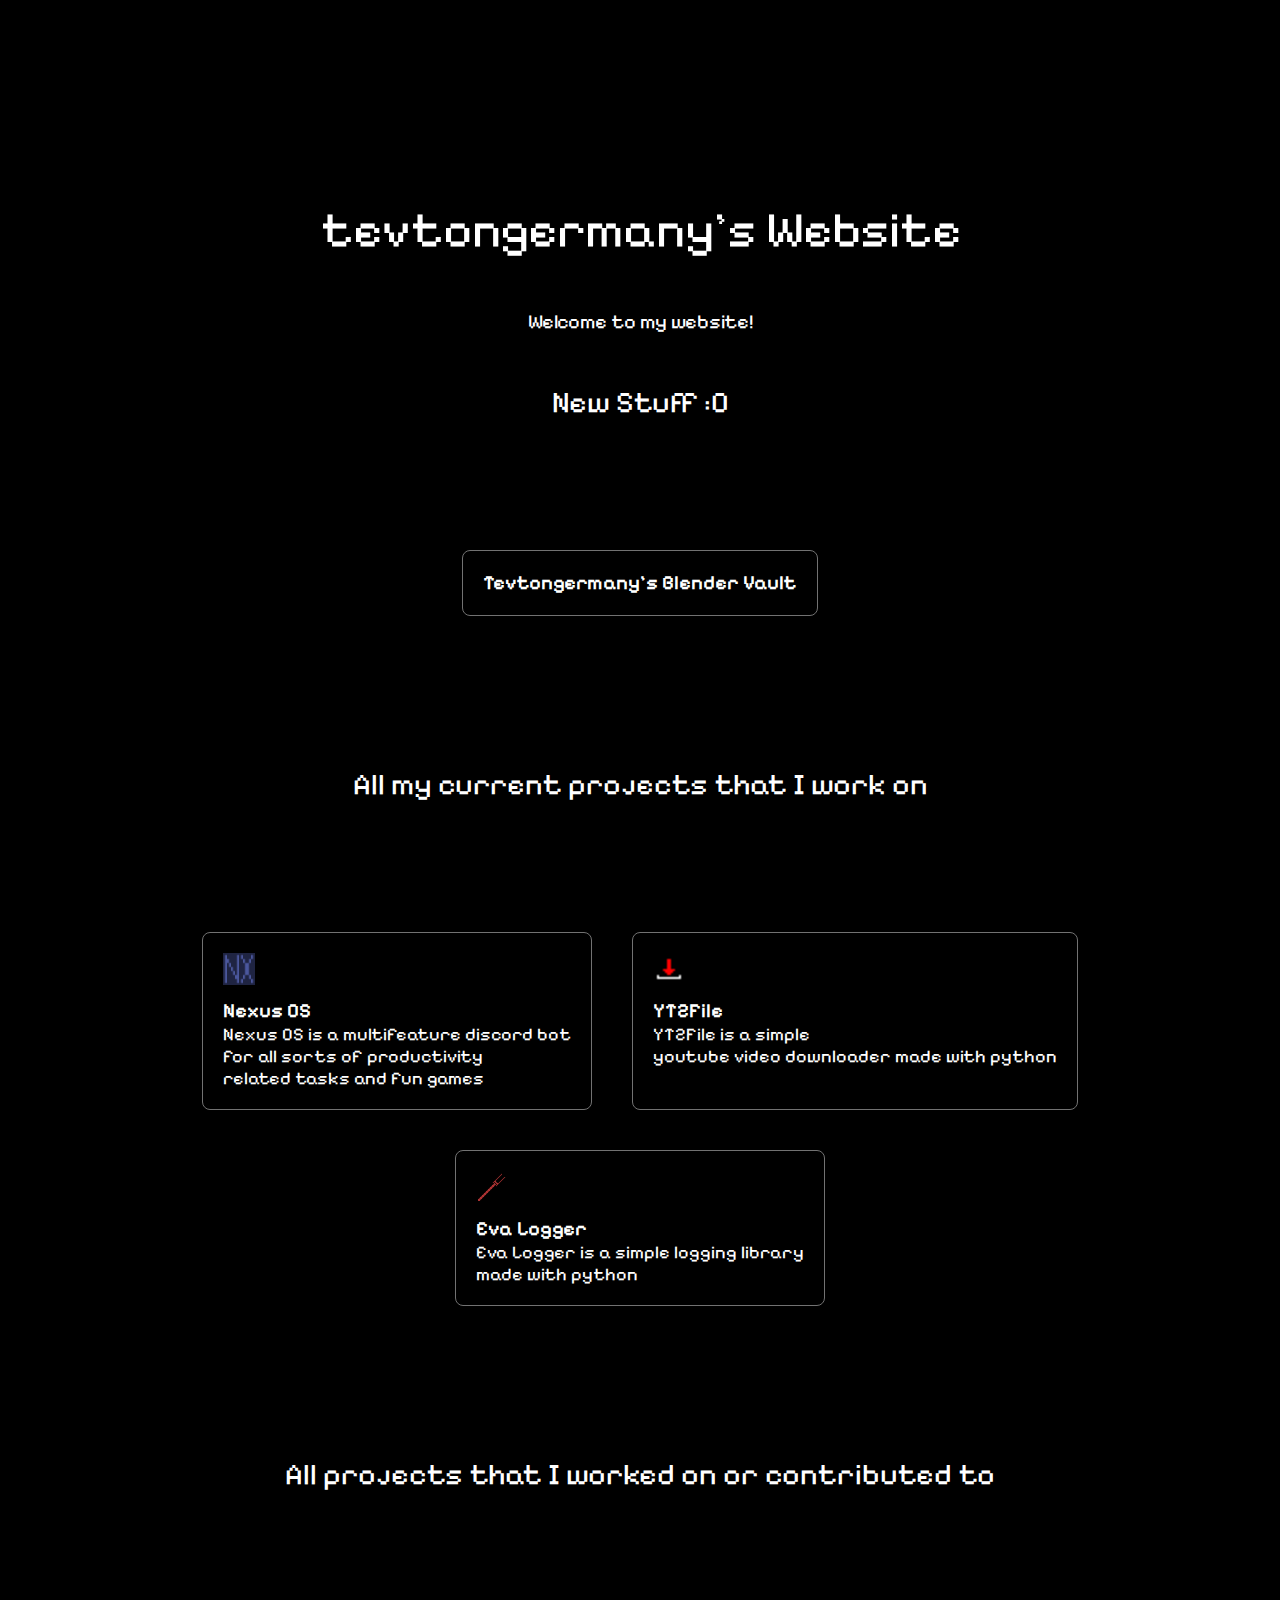
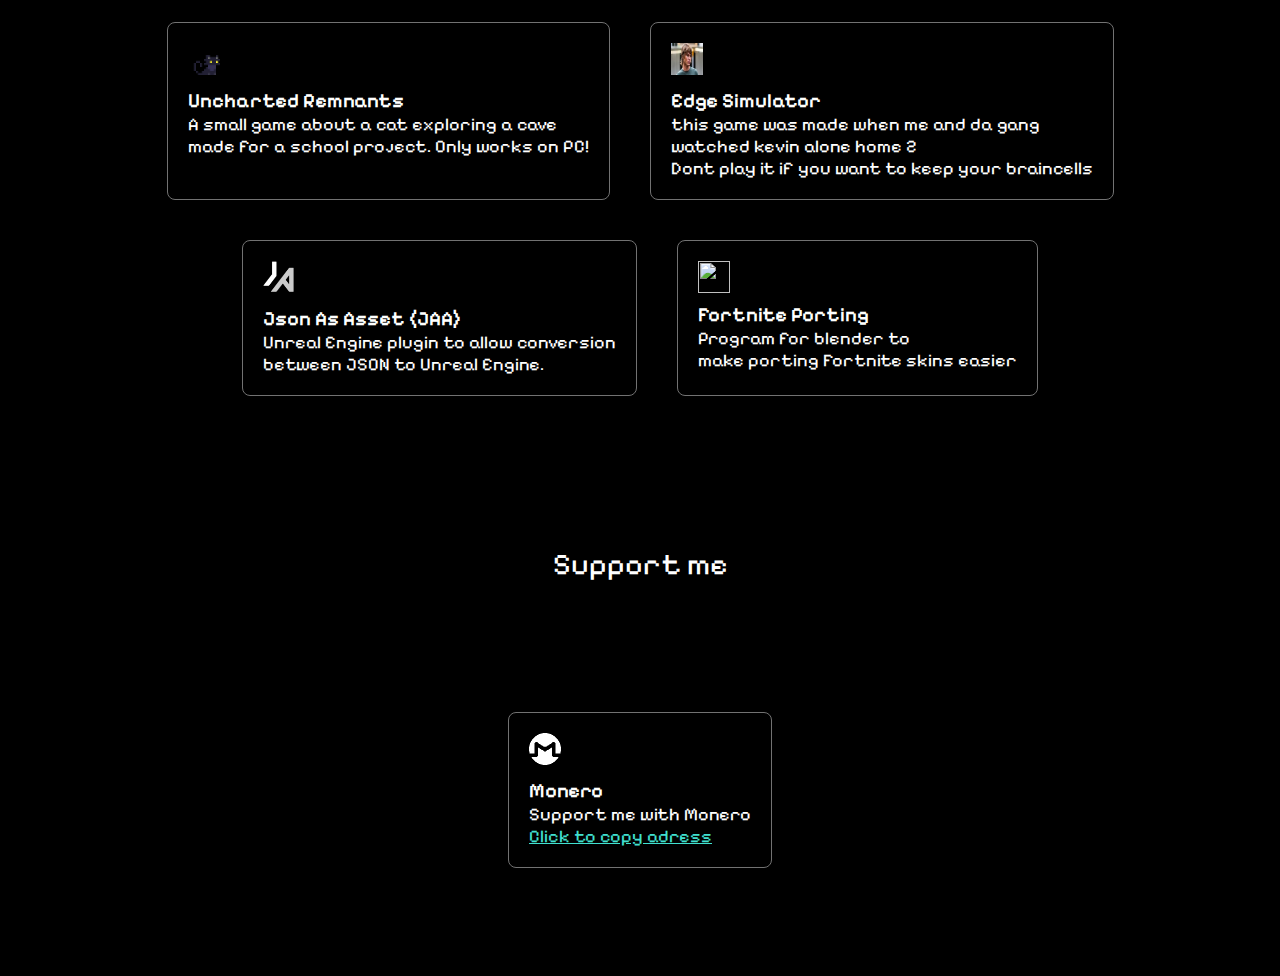
==== commit 297b1a28: "Added Something New" ====
--- a/index.html
+++ b/index.html
@@ -1,3 +1,4 @@
+
 <!DOCTYPE html>
 <Meta>
 <head>
@@ -15,6 +16,14 @@
 
 <p class="title">tevtongermany's Website</p>
 <p class="desc">Welcome to my website!</p>
+
+<p class="header">New Stuff :O</p>
+<div class="card-container">
+    <div class="card" onclick="redirectTo('/rigs.html')">
+        <p class="card-title">Tevtongermany's Blender Vault</p>
+        <p class="card-desc"></p>
+    </div>
+</div>
 
 <p class="header">All my current projects that I work on</p>
 
--- a/styles.css
+++ b/styles.css
@@ -0,0 +1,145 @@
+@import url('https://fonts.googleapis.com/css2?family=Pixelify+Sans:wght@400;500;600;700&display=swap');
+
+ * {
+    background-color: black;
+}
+ /* scrollbar */
+::-webkit-scrollbar {
+    width: 20px;
+  }
+  
+  /* Track */
+  ::-webkit-scrollbar-track {
+    background: #f1f1f100;
+  }
+  
+  /* Handle */
+  ::-webkit-scrollbar-thumb {
+    background: #888;
+  }
+  
+  /* Handle on hover */
+  ::-webkit-scrollbar-thumb:hover {
+    background: #555;
+  }
+
+.title {
+    color: white;
+    font-size: 50px;
+    text-align: center;
+    font-family: 'Pixelify sans', sans-serif;
+    margin-top: 200px;
+}
+.desc {
+    color: white;
+    font-size: 20px;
+    text-align: center;
+    font-family: 'Pixelify sans', sans-serif;
+    margin-top: 50px;
+}
+.header {
+    color: white;
+    font-size: 30px;
+    text-align: center;
+    font-family: 'Pixelify sans', sans-serif;
+    margin-top: 50px;
+}
+.link {
+    color: turquoise;
+    text-decoration: underline;
+    font-family: 'Pixelify sans', sans-serif;
+    font-size: 18px;
+    margin: 0;
+    word-wrap: break-word;
+    overflow: hidden;
+}
+
+.card-container {
+    display: flex;
+    flex-wrap: wrap;
+    justify-content: center;
+    gap: 40px;
+    padding: 100px;
+
+
+}
+
+.card {
+    width: auto;
+    height: auto;
+    box-sizing: border-box;
+    background-color: #000000;
+    border: 1px solid #727272;
+    border-radius: 8px;
+    text-align: left;
+    padding: 20px;
+    cursor: pointer;
+    transition: .30s ease;
+
+}
+
+.card:hover {
+    transform: translateY(-5px);
+}
+
+.card-static {
+    width: auto;
+    height: auto;
+    box-sizing: border-box;
+    background-color: #000000;
+    border: 1px solid #727272;
+    border-radius: 8px;
+    text-align: left;
+    padding: 20px;
+
+    transition: .30s ease;
+
+}
+
+/* Image styling */
+.card-smallimg {
+    width: 32px;
+    height: 32px;
+    object-fit: cover;
+    margin-bottom: 10px;
+    user-select: none;
+    transition: .30s ease;
+}
+
+/* Text styling */
+.card-desc  {
+    background-color: #000000;
+    font-family: 'Pixelify sans', sans-serif;
+    font-size: 18px;
+    color: white;
+    margin: 0;
+    user-select: none;
+    word-wrap: break-word;
+    overflow: hidden;
+}
+
+.card-title {
+    background-color: #000000;
+    user-select: none;
+    font-family: 'Pixelify sans', sans-serif;
+    font-weight: 600;
+    font-size: 20px;
+    color: white;
+    margin: 0;
+    user-select: none;
+    overflow: hidden;
+}
+.card-qrcode {
+    width: 240px;
+    height: 240px;
+
+}
+
+@media (max-width: 1000px) {
+    .card-container {
+        padding: 50px;
+    }
+    .title {
+        font-size: 30px;
+    }
+}
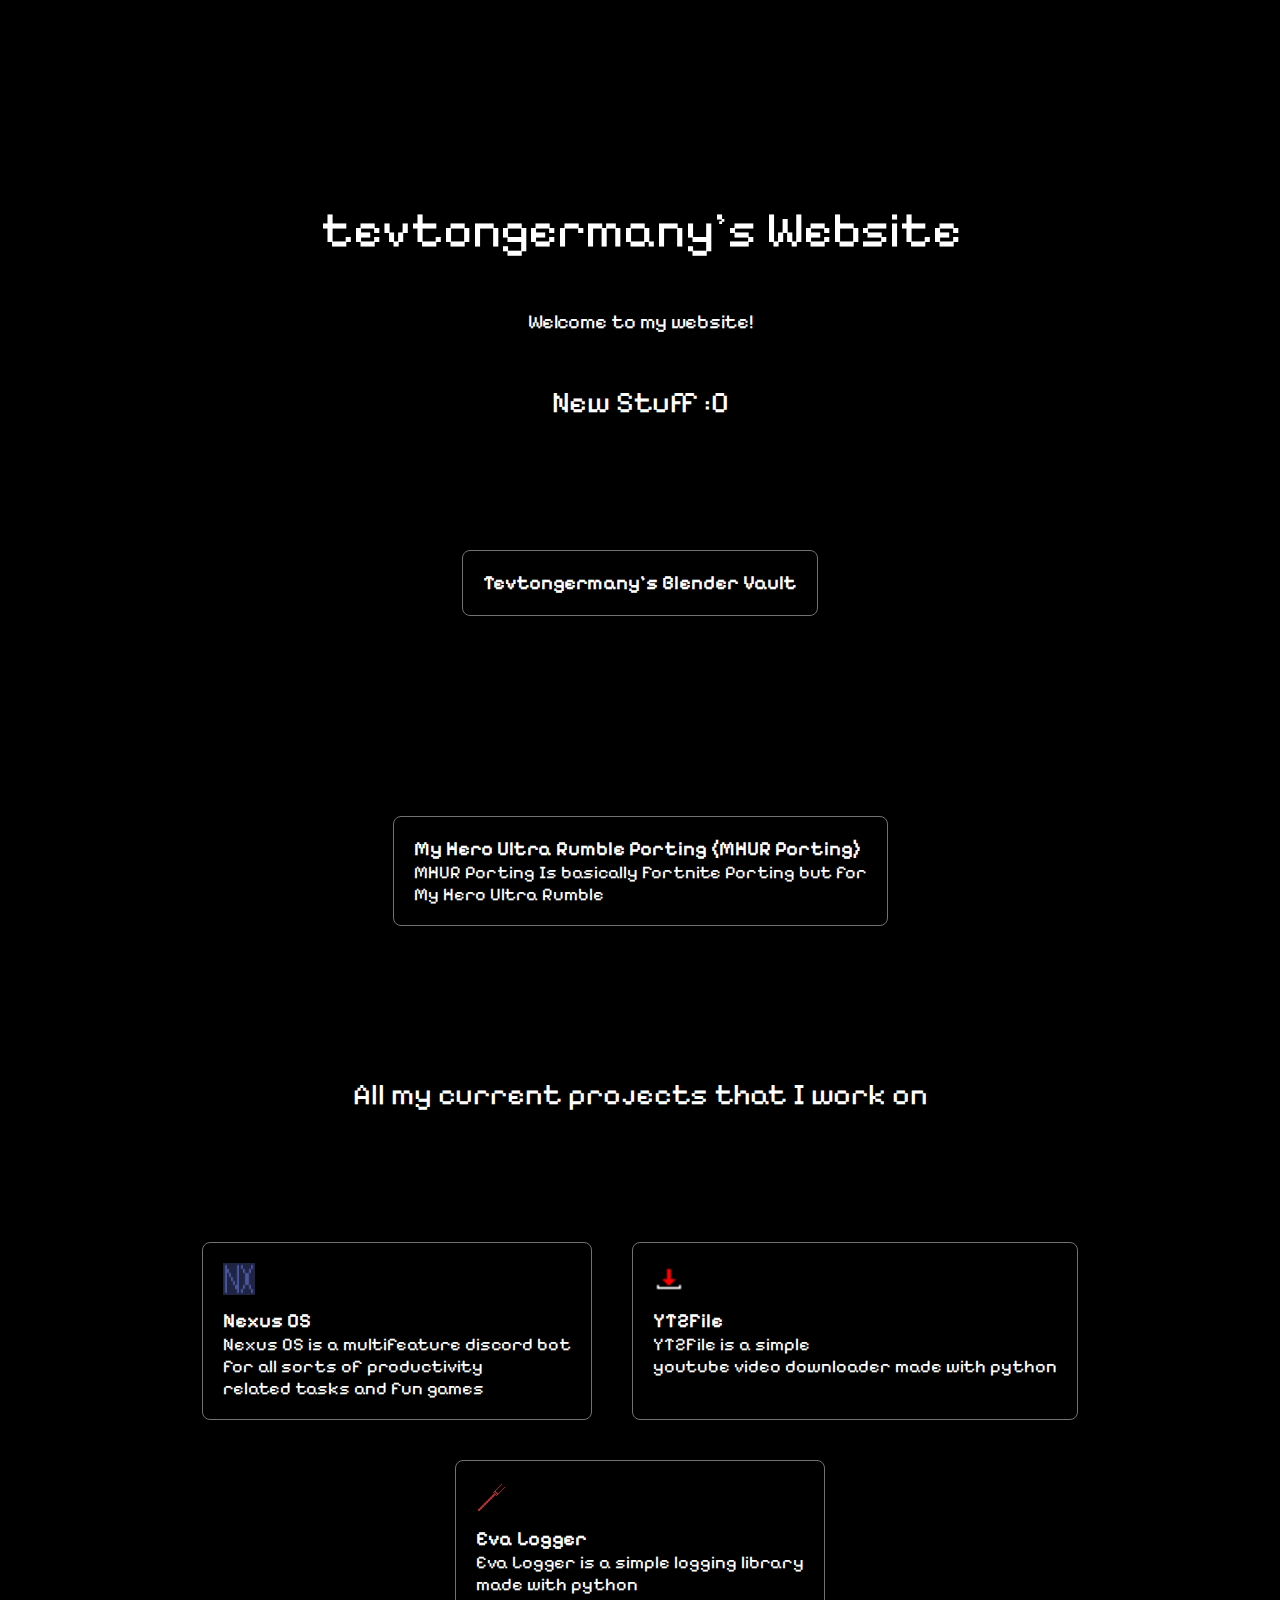
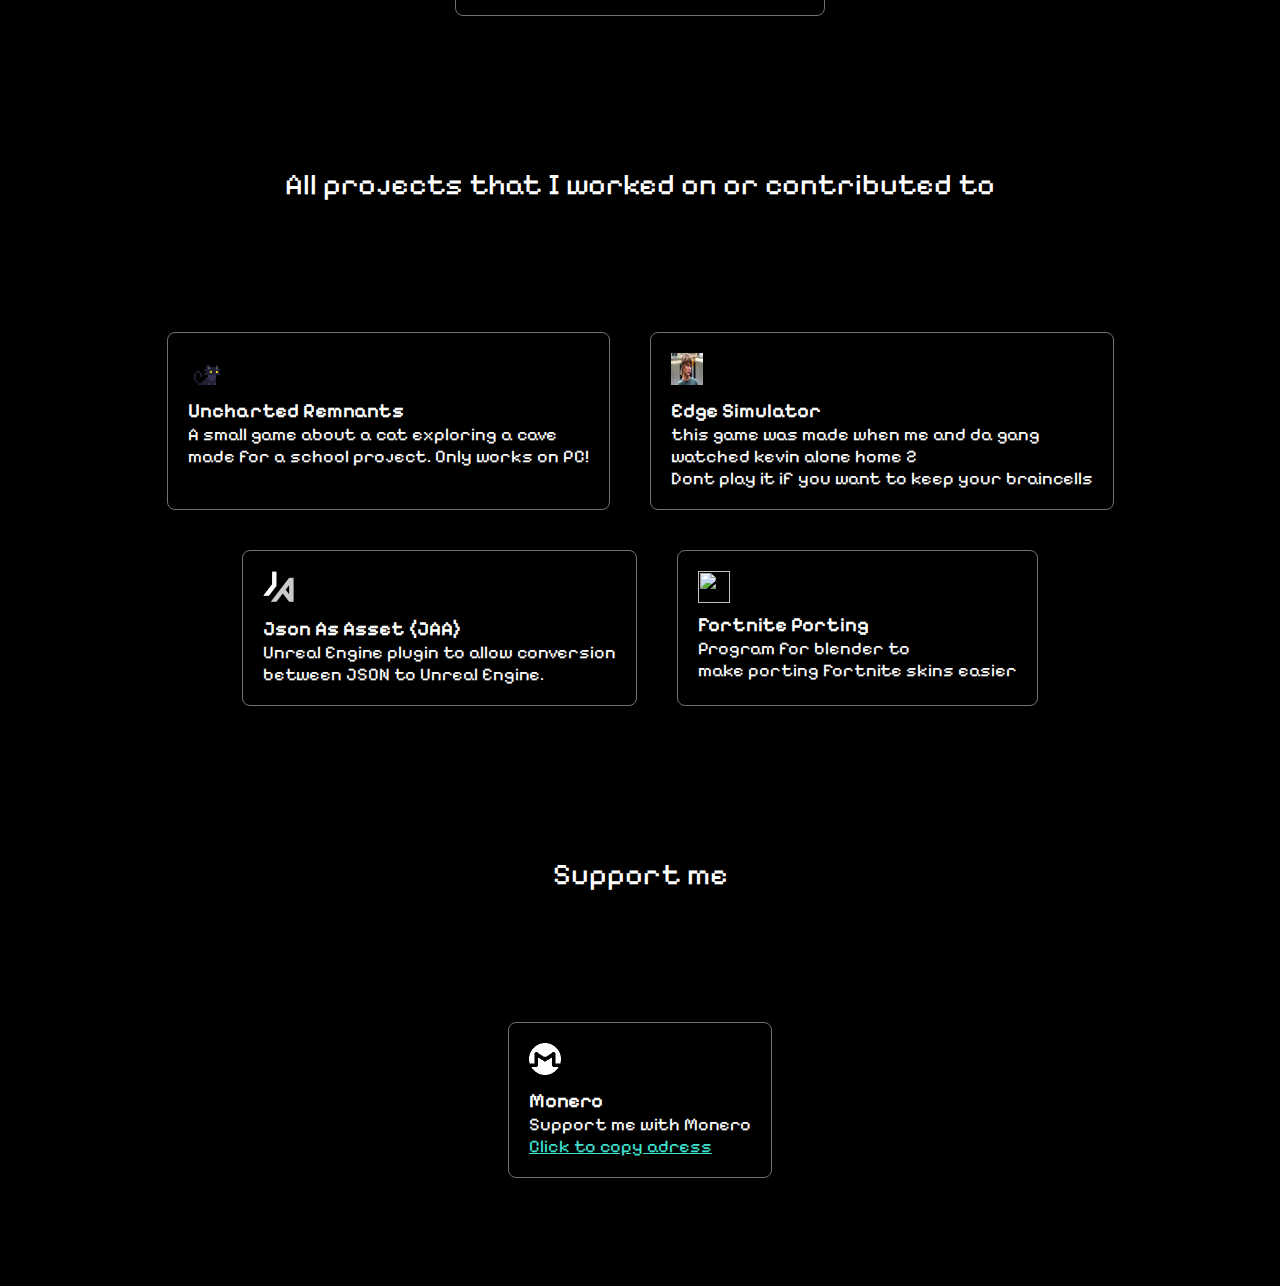
==== commit 6078edb6: "Update index.html" ====
--- a/index.html
+++ b/index.html
@@ -25,6 +25,13 @@
     </div>
 </div>
 
+<div class="card-container">
+    <div class="card" onclick="redirectTo('https://github.com/Tevtongermany/MHUR-Porting')">
+        <p class="card-title">My Hero Ultra Rumble Porting (MHUR Porting)</p>
+        <p class="card-desc">MHUR Porting Is basically Fortnite Porting but for <br>My Hero Ultra Rumble</p>
+    </div>
+</div>
+    
 <p class="header">All my current projects that I work on</p>
 
 <div class="card-container">
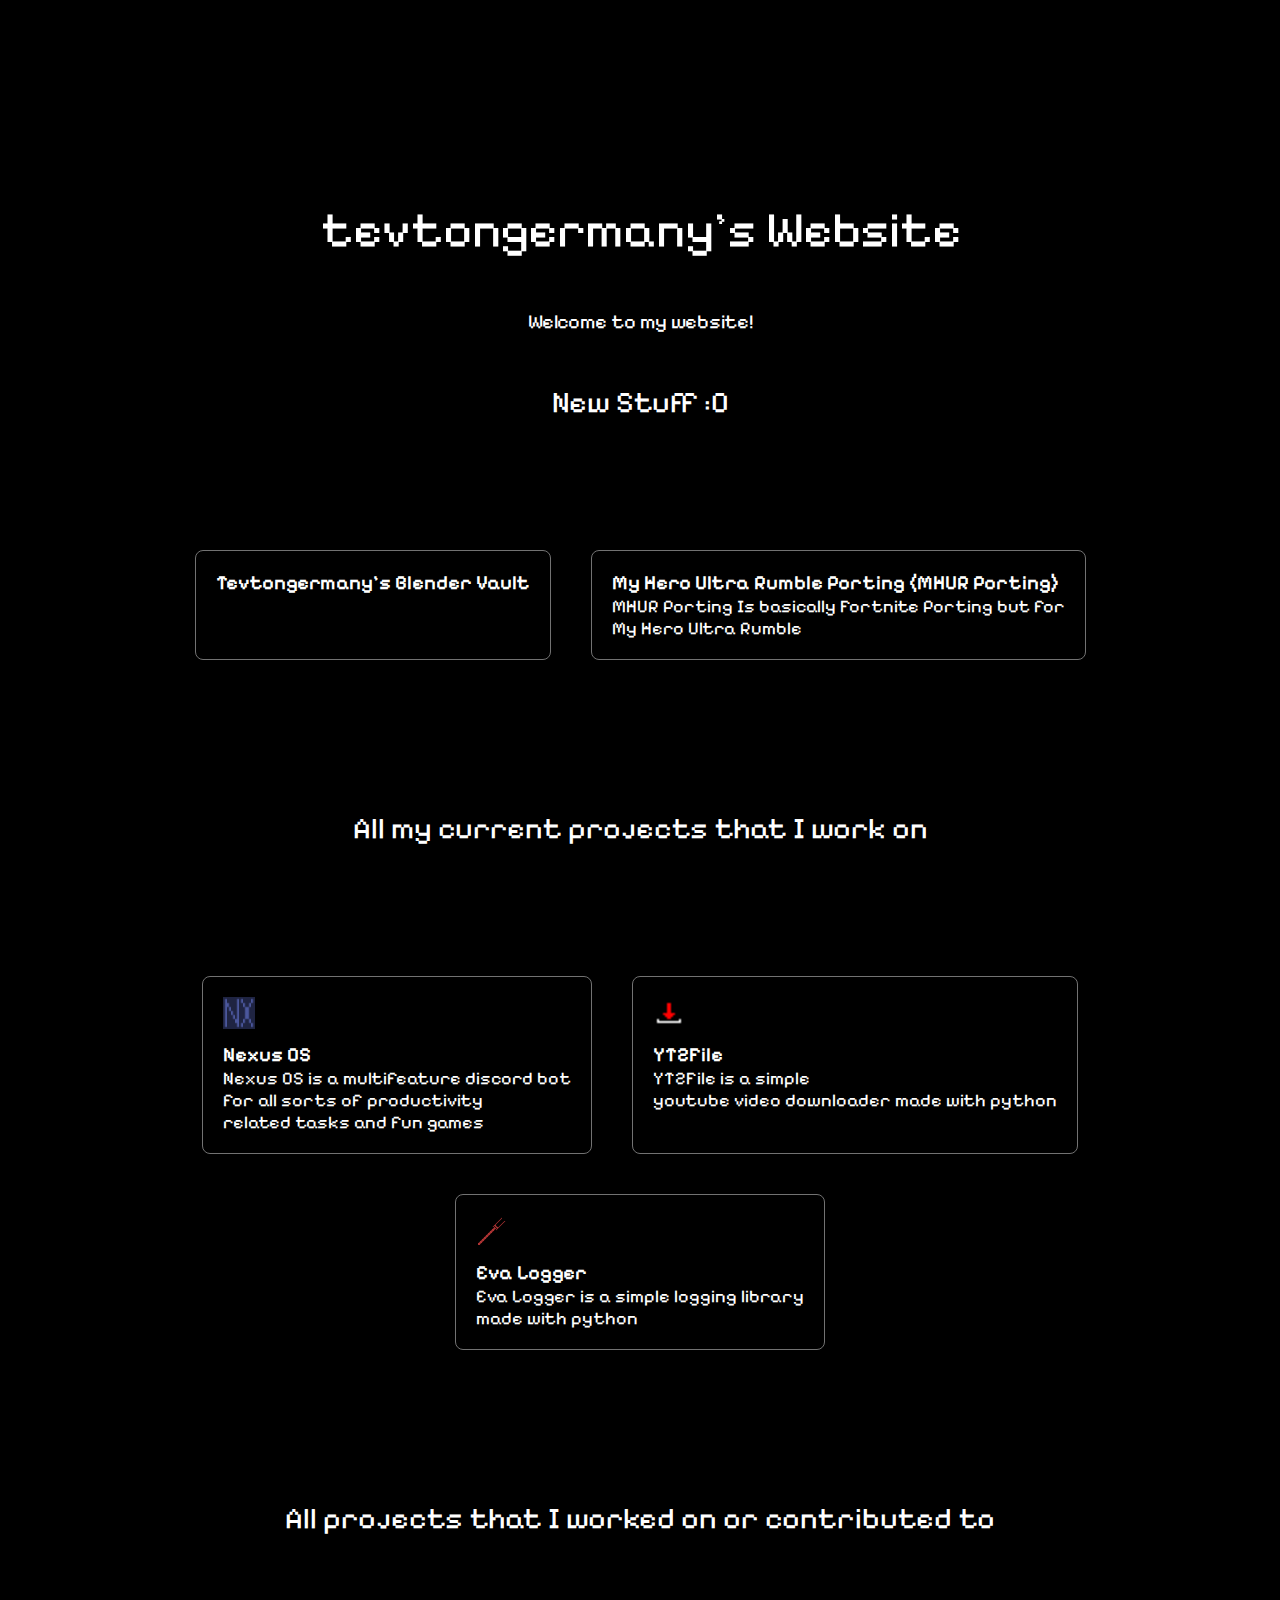
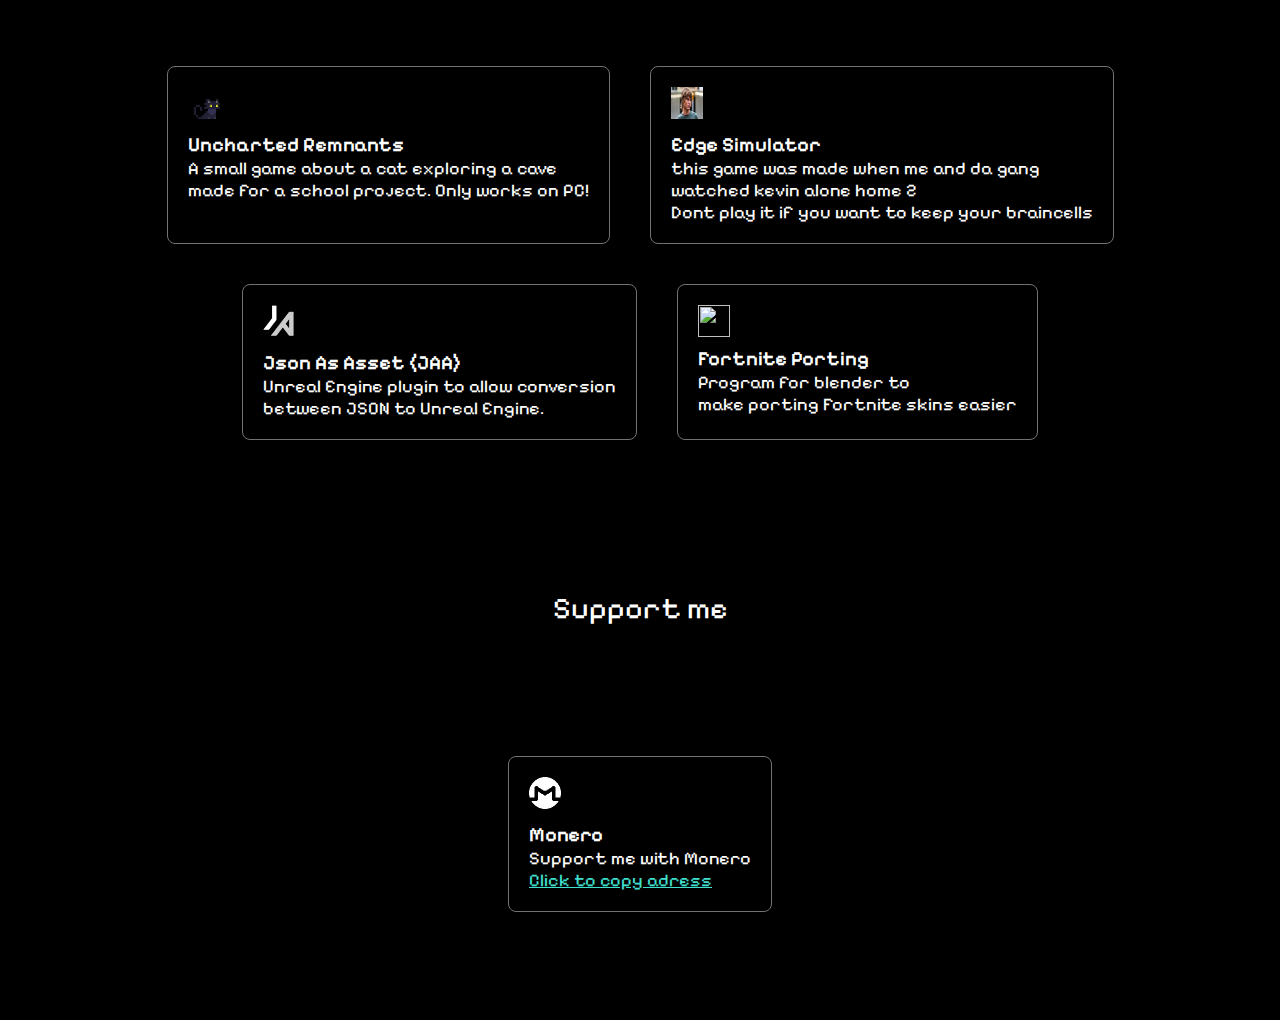
==== commit 4fec8d00: "Update index.html" ====
--- a/index.html
+++ b/index.html
@@ -23,14 +23,12 @@
         <p class="card-title">Tevtongermany's Blender Vault</p>
         <p class="card-desc"></p>
     </div>
-</div>
-
-<div class="card-container">
     <div class="card" onclick="redirectTo('https://github.com/Tevtongermany/MHUR-Porting')">
         <p class="card-title">My Hero Ultra Rumble Porting (MHUR Porting)</p>
         <p class="card-desc">MHUR Porting Is basically Fortnite Porting but for <br>My Hero Ultra Rumble</p>
     </div>
 </div>
+
     
 <p class="header">All my current projects that I work on</p>
 
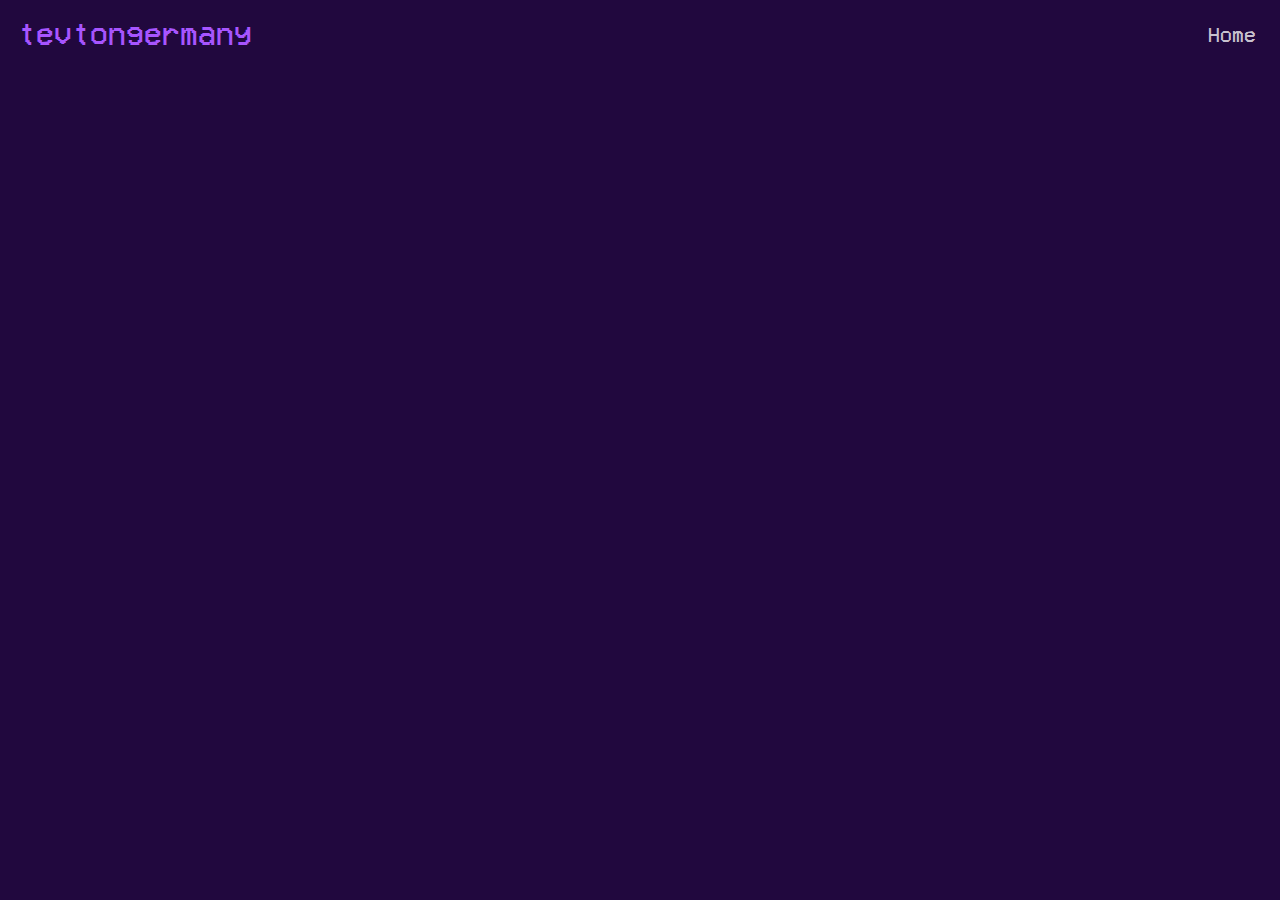
==== commit eb16b7bc: "basically starting from the beginning" ====
--- a/index.html
+++ b/index.html
@@ -1,103 +1,18 @@
-
 <!DOCTYPE html>
-<Meta>
+<html lang="en">
 <head>
-    <title>tevtongermany's Website</title>
-    <link rel="stylesheet" href="styles.css">
-    <script src="main.js"></script>
-
+    <meta charset="UTF-8">
     <meta name="viewport" content="width=device-width, initial-scale=1.0">
+    <title>Navbar Example</title>
+    <link rel="stylesheet" href="style.css">
 </head>
-<!-- I Know you are looking :3 -->
-<!-- if you want to use stuff from my website like my code just read the license before you do so! -->
-<!-- https://github.com/Tevtongermany/Tevtongermany.github.io/blob/main/LICENSE -->
-<!-- if you just ignore it you are a maggot! -->
 <body>
-
-<p class="title">tevtongermany's Website</p>
-<p class="desc">Welcome to my website!</p>
-
-<p class="header">New Stuff :O</p>
-<div class="card-container">
-    <div class="card" onclick="redirectTo('/rigs.html')">
-        <p class="card-title">Tevtongermany's Blender Vault</p>
-        <p class="card-desc"></p>
-    </div>
-    <div class="card" onclick="redirectTo('https://github.com/Tevtongermany/MHUR-Porting')">
-        <p class="card-title">My Hero Ultra Rumble Porting (MHUR Porting)</p>
-        <p class="card-desc">MHUR Porting Is basically Fortnite Porting but for <br>My Hero Ultra Rumble</p>
-    </div>
-</div>
-
-    
-<p class="header">All my current projects that I work on</p>
-
-<div class="card-container">
-    <div class="card" onclick="redirectTo('http://nexusos.de/')">
-        <img class="card-smallimg" src="/assets/EA.png">
-        <p class="card-title">Nexus OS</p>
-        <p class="card-desc">Nexus OS is a multifeature discord bot <br> 
-            for all sorts of productivity <br>
-                related tasks and fun games</p>
-
-    </div>
-
-    <div class="card" onclick="redirectTo('https://github.com/Tevtongermany/YT2FILE-Legacy')">
-        <img class="card-smallimg" src="/assets/Yt2file.png">
-        <p class="card-title">YT2File</p>
-        <p class="card-desc">
-            YT2File is a simple <br>youtube video downloader
-            made with python
-        </p>
-    </div>
-
-    <div class="card" onclick="redirectTo('https://github.com/Tevtongermany/Evalogger')">
-        <img class="card-smallimg" src="/assets/Evalogger.png">
-        <p class="card-title">Eva Logger</p>
-        <p class="card-desc">
-            Eva Logger is a simple logging library <br>
-            made with python
-        </p>
-    </div>
-
-
-</div>
-
-<p class="header">All projects that I worked on or contributed to</p>    
-<div class="card-container">
-    <div class="card" onclick="redirectTo('/release/Game.html')">
-        <img class="card-smallimg" src="/assets/Cat_1.gif">
-        <p class="card-title">Uncharted Remnants</p>
-        <p class="card-desc">A small game about a cat exploring a cave<br>made for a school project. Only works on PC!</p>
-    </div>
-    <div class="card" onclick="redirectTo('https://tevtongermany.itch.io/edge-simulator')">
-        <img class="card-smallimg" src="/assets/jordan_barrett.jpg">
-        <p class="card-title">Edge Simulator</p>
-        <p class="card-desc">this game was made when me and da gang <br>watched kevin alone home 2 <br>Dont play it if you want to keep your braincells</p>
-    </div>
-    <div class="card" onclick="redirectTo('https://github.com/GMatrixGames/JsonAsAsset')">
-        <img class="card-smallimg" src="/assets/JAA_Logo.png">
-        <p class="card-title">Json As Asset (JAA)</p>
-        <p class="card-desc">Unreal Engine plugin to allow conversion <br>between JSON to Unreal Engine.</p>
-    </div>
-    <div class="card" onclick="redirectTo('https://github.com/halfuwu/FortnitePorting')">
-        <img class="card-smallimg" src="/assets/FortnitePortingLarge.png">
-        <p class="card-title">Fortnite Porting</p>
-        <p class="card-desc">Program for blender to <br>make porting Fortnite skins easier</p>
-    </div>
-</div>
-<p class="header">Support me</p>
-
-    <div class="card-container">
-        <div class="card-static">
-            <img class="card-smallimg" src="/assets/monero.png">
-            <p class="card-title">Monero</p>
-            <p class="card-desc">Support me with Monero</p>
-            <p class="link" onclick="copytoclipboard('4ACpX2xCGJ3UpfYXFJC6YvYNoSaSizHpbFByEJfth3kwR3kgrTijeWkQiPbkQqs7zq4gx8izZiRPuEuzkmUqJaUoLRoKhRh')">Click to copy adress</p>
+    <div class="navbar">
+        <div class="title">tevtongermany</div>
+        <div class="nav-links">
+            <button>Home</button>
         </div>
     </div>
 
-
-
-
 </body>
+</html>
--- a/style.css
+++ b/style.css
@@ -0,0 +1,48 @@
+
+@font-face {
+    font-family: "VCR";
+    src: url('fonts/VCR_OSD_MONO_1.001.ttf');
+    src: url('fonts/VCR_OSD_MONO_1.001.ttf') format('truetype');
+  }
+:root {
+    background-color: rgb(33, 8, 62);
+}
+.navbar {
+    padding: 10px;
+    display: flex;
+    flex-wrap: nowrap;
+    align-items: center;
+}
+
+.nav-links {
+    display: flex;
+    justify-content: center;
+    flex-direction: row;
+    align-content: center;
+    align-items: center;
+    margin-left: auto;
+}
+.nav-links button {
+    background: none;
+    background-color: transparent;
+    color: rgba(255, 255, 255, 0.758);
+    border: none;
+    border-radius: 0%;
+    font-family: 'VCR', serif;
+    font-size: 20px;
+    cursor: pointer;
+}
+.nav-links p.button {
+    color: rgb(255, 255, 255);
+    box-shadow: 
+    0 0 20px rgba(255, 255, 255, 0.7), 
+    0 0 30px rgba(255, 255, 255, 0.5), 
+    0 0 40px rgba(255, 255, 255, 0.3);
+}
+
+.title {
+    color: 	#a755ff;
+    font-size: 30px;
+    font-family: 'VCR', serif;
+
+}